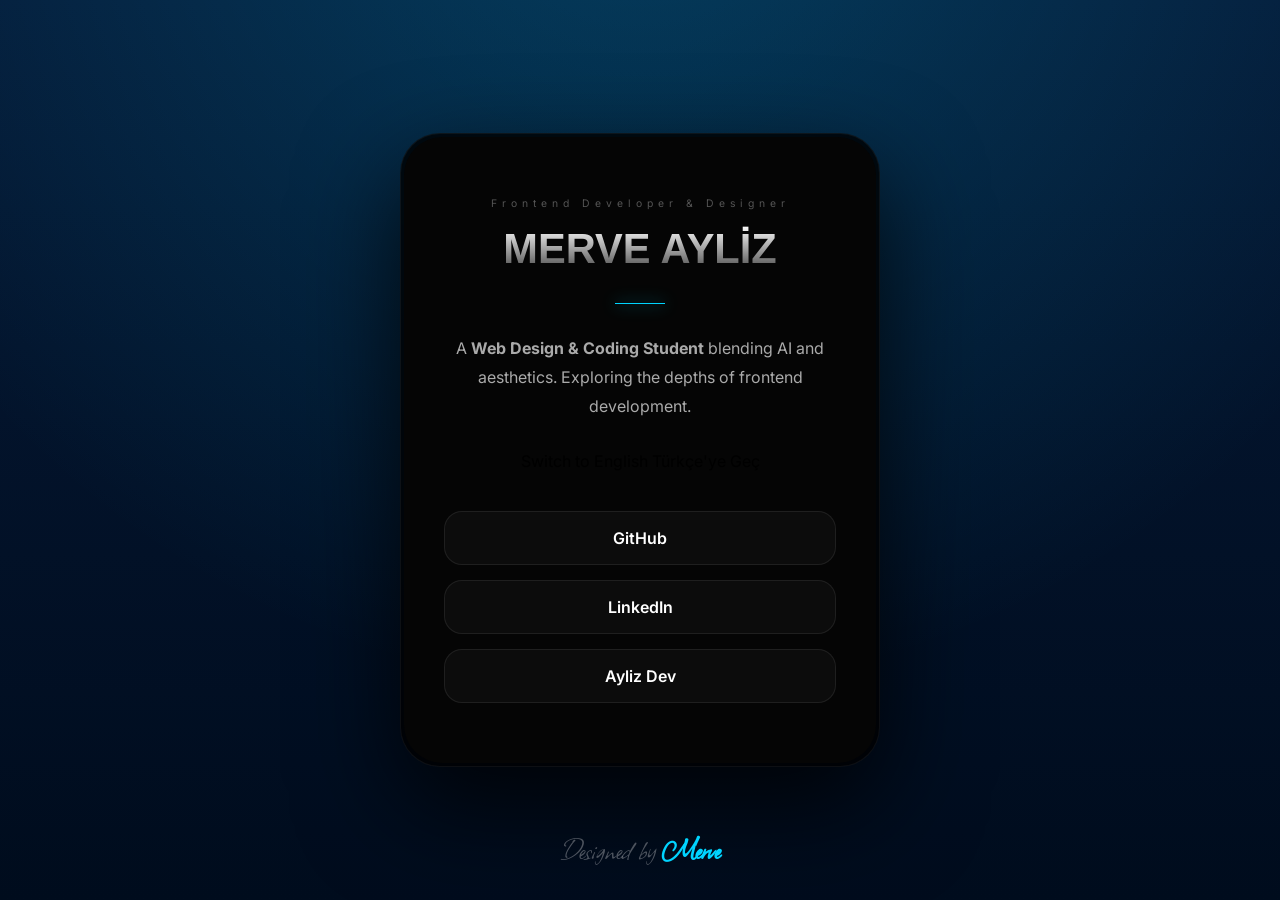
==== index.html @ 123ca3d9 "Update and rename index1.html to index.html" ====
<!DOCTYPE html>
<html lang="tr">
<head>
    <meta charset="UTF-8">
    <meta name="viewport" content="width=device-width, initial-scale=1.0">
    <title>Merve Ayliz | Deep Ocean</title>
    <link href="https://fonts.googleapis.com/css2?family=Syncopate:wght@700&family=Inter:wght@300;400;600&family=Allison&display=swap" rel="stylesheet">
    <link rel="stylesheet" href="style2.css">
</head>
<body>

    <div class="ocean-floor">
        <div class="surface-reflection"></div>
        <div class="water-caustics"></div>
    </div>

    <svg style="display:none;">
        <filter id="turbulence" x="0" y="0" width="100%" height="100%">
            <feTurbulence type="fractalNoise" baseFrequency="0.01 0.01" numOctaves="3" seed="2">
                <animate attributeName="baseFrequency" dur="30s" values="0.01 0.01;0.02 0.05;0.01 0.01" repeatCount="indefinite" />
            </feTurbulence>
            <feDisplacementMap in="SourceGraphic" scale="30" />
        </filter>
    </svg>

    <main class="wrapper">
        <div class="luxury-card">
            <div class="card-inner">
                <header>
                    <p class="role-tag">Frontend Developer & Designer</p>
                    <h1 class="main-name">MERVE AYLİZ</h1>
                </header>

                <div class="divider"></div>

                <input type="checkbox" id="lang-toggle" class="lang-hide">
                <section class="bio-container">
                    <p class="bio en">A <b>Web Design & Coding Student</b> blending AI and aesthetics. Exploring the depths of frontend development.</p>
                    <p class="bio tr">Yapay zeka ve estetiği harmanlayan bir <b>Web Tasarım ve Kodlama Öğrencisiyim.</b> Frontend dünyasının derinliklerini keşfediyorum.</p>
                </section>

                <div class="lang-controls">
                    <label for="lang-toggle" class="lang-label">
                        <span class="ln-btn">Switch to English</span>
                        <span class="ln-btn">Türkçe'ye Geç</span>
                    </label>
                </div>

                <nav class="action-grid">
                    <a href="https://github.com/merveayliz" target="_blank" class="btn-main">GitHub</a>
                    <a href="https://www.linkedin.com/in/ayliz-azaklı-74579b318/" target="_blank" class="btn-main">LinkedIn</a>
                    <a href="https://merveayliz.github.io/ayliz-dev-/" target="_blank" class="btn-main">Ayliz Dev</a>
                </nav>
            </div>
        </div>
    </main>

    <footer class="footer-clean">
        Designed by <span>Merve</span>
    </footer>

</body>
</html>
---- style2.css ----
:root {
    --deep-blue: #020b1a;
    --water-cyan: #00d4ff;
    --luxury-purple: #8a2be2;
    --text-main: #f0f0f0;
}

* { margin: 0; padding: 0; box-sizing: border-box; }

body {
    background: var(--deep-blue);
    height: 100vh;
    display: flex;
    justify-content: center;
    align-items: center;
    overflow: hidden;
    font-family: 'Inter', sans-serif;
}


.ocean-floor {
    position: absolute;
    inset: 0;
    background: linear-gradient(to bottom, #051937, #000c1d);
    z-index: -2;
}

.water-caustics {
    position: absolute;
    inset: 0;
    background-image: url('https://www.transparenttextures.com/patterns/carbon-fibre.png');
    filter: url(#turbulence);
    opacity: 0.2;
    pointer-events: none;
}

.surface-reflection {
    position: absolute;
    top: 0; width: 100%; height: 100%;
    background: radial-gradient(circle at 50% -20%, rgba(0, 212, 255, 0.2), transparent 70%);
}


.luxury-card {
    position: relative;
    width: 480px;
    background: rgba(0, 0, 0, 0.8);
    backdrop-filter: blur(15px);
    border-radius: 40px;
    padding: 3px; 
    box-shadow: 0 40px 100px rgba(0, 0, 0, 0.8);
    border: 1px solid rgba(255, 255, 255, 0.05);
    transition: 0.5s ease;
}


.luxury-card:hover {
    transform: translateY(-10px) scale(1.02);
    box-shadow: 0 50px 120px rgba(0, 212, 255, 0.15);
}

.card-inner {
    padding: 60px 40px;
    background: #050505;
    border-radius: 38px;
    text-align: center;
}


.role-tag {
    font-size: 0.65rem;
    letter-spacing: 5px;
    color: #555;
    margin-bottom: 15px;
}

.main-name {
    font-family: 'Syncopate', sans-serif;
    font-size: 2.6rem;
    background: linear-gradient(180deg, #fff, #444);
    -webkit-background-clip: text;
    background-clip: text;
    -webkit-text-fill-color: transparent;
}

.divider {
    height: 1px; width: 50px;
    background: var(--water-cyan);
    margin: 30px auto;
    box-shadow: 0 0 15px var(--water-cyan);
}

.bio {
    color: #aaa;
    line-height: 1.8;
    margin-bottom: 30px;
}


.action-grid {
    display: flex;
    flex-direction: column;
    gap: 15px;
    margin-top: 40px;
}

.btn-main {
    text-decoration: none;
    color: #fff;
    padding: 16px;
    border-radius: 18px;
    background: rgba(255, 255, 255, 0.03);
    border: 1px solid rgba(255, 255, 255, 0.08);
    transition: 0.4s;
    font-weight: 600;
}

.btn-main:hover {
    background: #fff;
    color: #000;
    box-shadow: 0 0 25px rgba(255, 255, 255, 0.3);
}


.footer-clean {
    position: fixed;
    bottom: 30px;
    font-family: 'Allison', cursive;
    font-size: 2rem;
    color: rgba(255, 255, 255, 0.3);
}
.footer-clean span { color: var(--water-cyan); font-weight: bold; }


.lang-hide { display: none; }
.bio.tr, .lang-hide:checked ~ .card-inner .bio-container .en { display: none; }
.lang-hide:checked ~ .card-inner .bio-container .tr { display: block; }

@media (max-width: 480px) {
    
    .wrapper {
        padding: 30px 25px; 
    }

  
    .luxury-card, .cyber-card {
        width: 88vw; 
        max-width: 340px; 
        border-radius: 35px; 
        margin: 0 auto;
    }

    
    .card-inner, .inner-content {
        padding: 35px 20px; 
    }

    
    .main-name {
        font-size: 1.8rem !important; 
        letter-spacing: -1px;
    }

    .role-tag {
        font-size: 0.55rem;
        letter-spacing: 3px;
    }

    .bio {
        font-size: 0.9rem; 
        line-height: 1.6;
        padding: 0 5px;
    }

    .action-grid, .social-grid {
        gap: 10px;
        margin-top: 25px;
    }

    .btn-main, .social-box {
        padding: 12px 15px; 
        font-size: 0.8rem;
        border-radius: 12px;
    }

    .footer-clean, .soul-signature {
        font-size: 1.4rem;
        bottom: 20px;
        position: fixed;
    }
}


@media (max-width: 320px) {
    .main-name {
        font-size: 1.5rem !important;
    }
    .luxury-card {
        width: 92vw;
    }
}
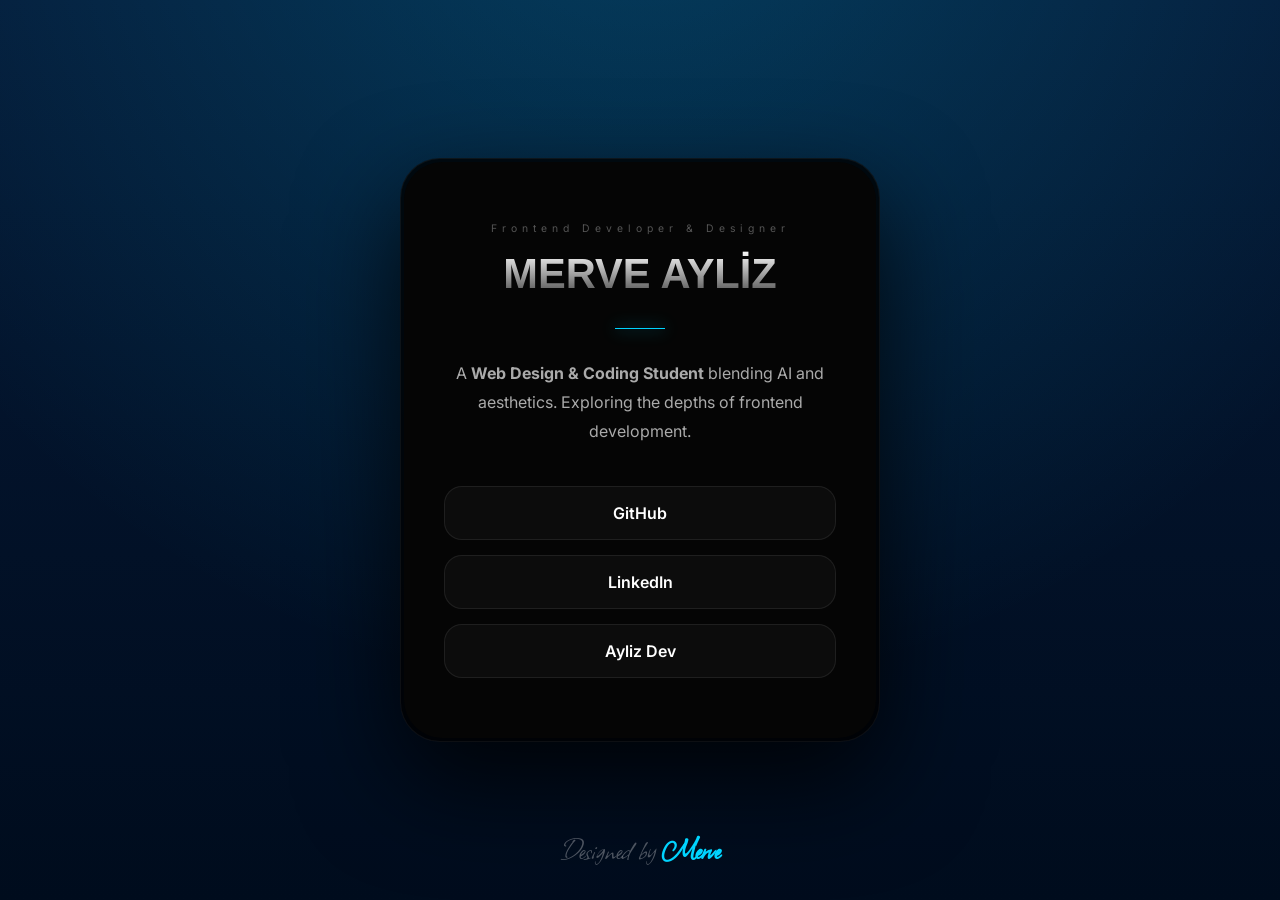
==== commit eb686e75: "Update index.html" ====
--- a/index.html
+++ b/index.html
@@ -39,13 +39,7 @@
                     <p class="bio tr">Yapay zeka ve estetiği harmanlayan bir <b>Web Tasarım ve Kodlama Öğrencisiyim.</b> Frontend dünyasının derinliklerini keşfediyorum.</p>
                 </section>
 
-                <div class="lang-controls">
-                    <label for="lang-toggle" class="lang-label">
-                        <span class="ln-btn">Switch to English</span>
-                        <span class="ln-btn">Türkçe'ye Geç</span>
-                    </label>
-                </div>
-
+                
                 <nav class="action-grid">
                     <a href="https://github.com/merveayliz" target="_blank" class="btn-main">GitHub</a>
                     <a href="https://www.linkedin.com/in/ayliz-azaklı-74579b318/" target="_blank" class="btn-main">LinkedIn</a>
@@ -61,3 +55,4 @@
 
 </body>
 </html>
+
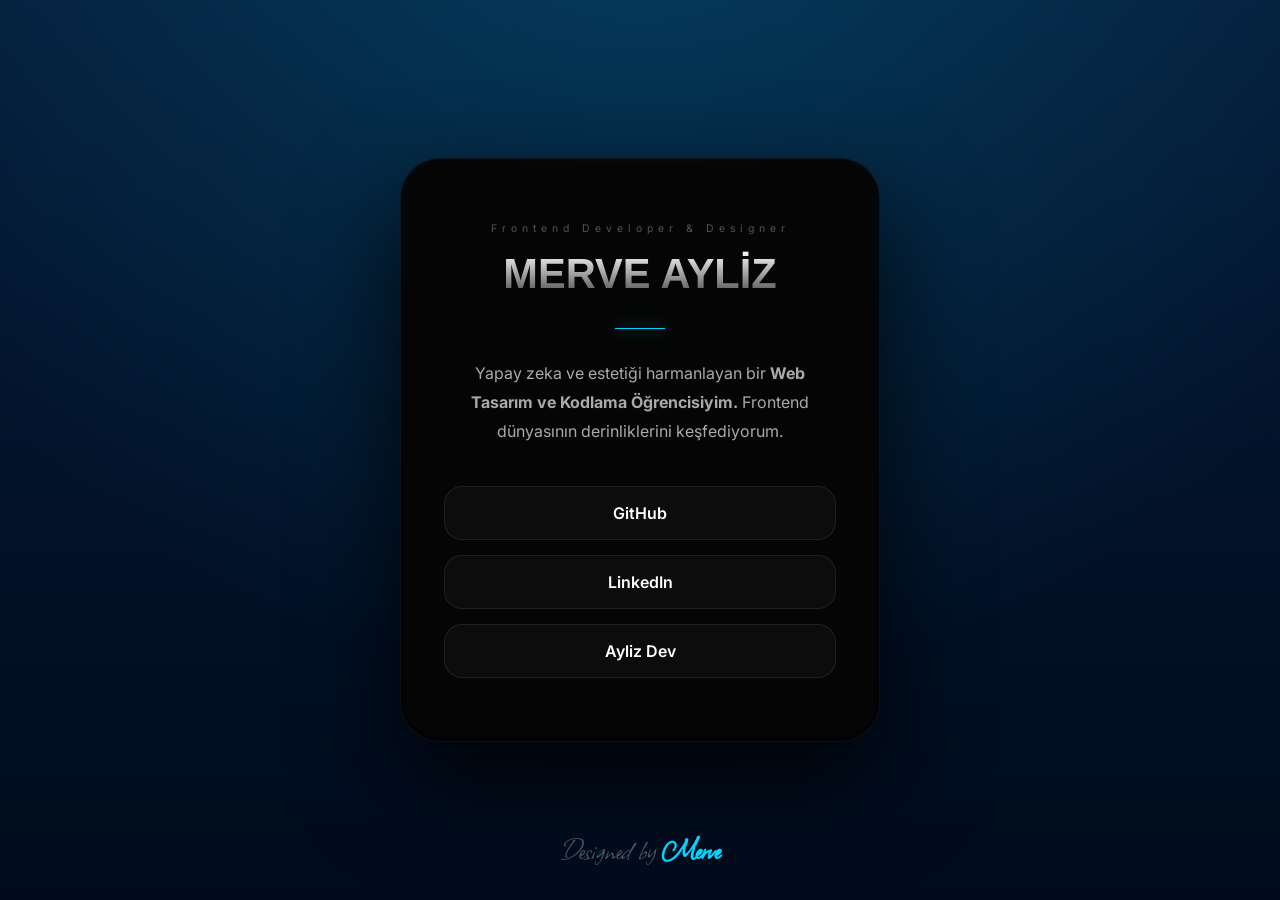
==== commit 0d206937: "Update index.html" ====
--- a/index.html
+++ b/index.html
@@ -33,9 +33,9 @@
 
                 <div class="divider"></div>
 
-                <input type="checkbox" id="lang-toggle" class="lang-hide">
+                
                 <section class="bio-container">
-                    <p class="bio en">A <b>Web Design & Coding Student</b> blending AI and aesthetics. Exploring the depths of frontend development.</p>
+                  
                     <p class="bio tr">Yapay zeka ve estetiği harmanlayan bir <b>Web Tasarım ve Kodlama Öğrencisiyim.</b> Frontend dünyasının derinliklerini keşfediyorum.</p>
                 </section>
 
@@ -56,3 +56,4 @@
 </body>
 </html>
 
+
--- a/style2.css
+++ b/style2.css
@@ -132,9 +132,6 @@
 .footer-clean span { color: var(--water-cyan); font-weight: bold; }
 
 
-.lang-hide { display: none; }
-.bio.tr, .lang-hide:checked ~ .card-inner .bio-container .en { display: none; }
-.lang-hide:checked ~ .card-inner .bio-container .tr { display: block; }
 
 @media (max-width: 480px) {
     
@@ -198,4 +195,5 @@
     .luxury-card {
         width: 92vw;
     }
-}+
+}
